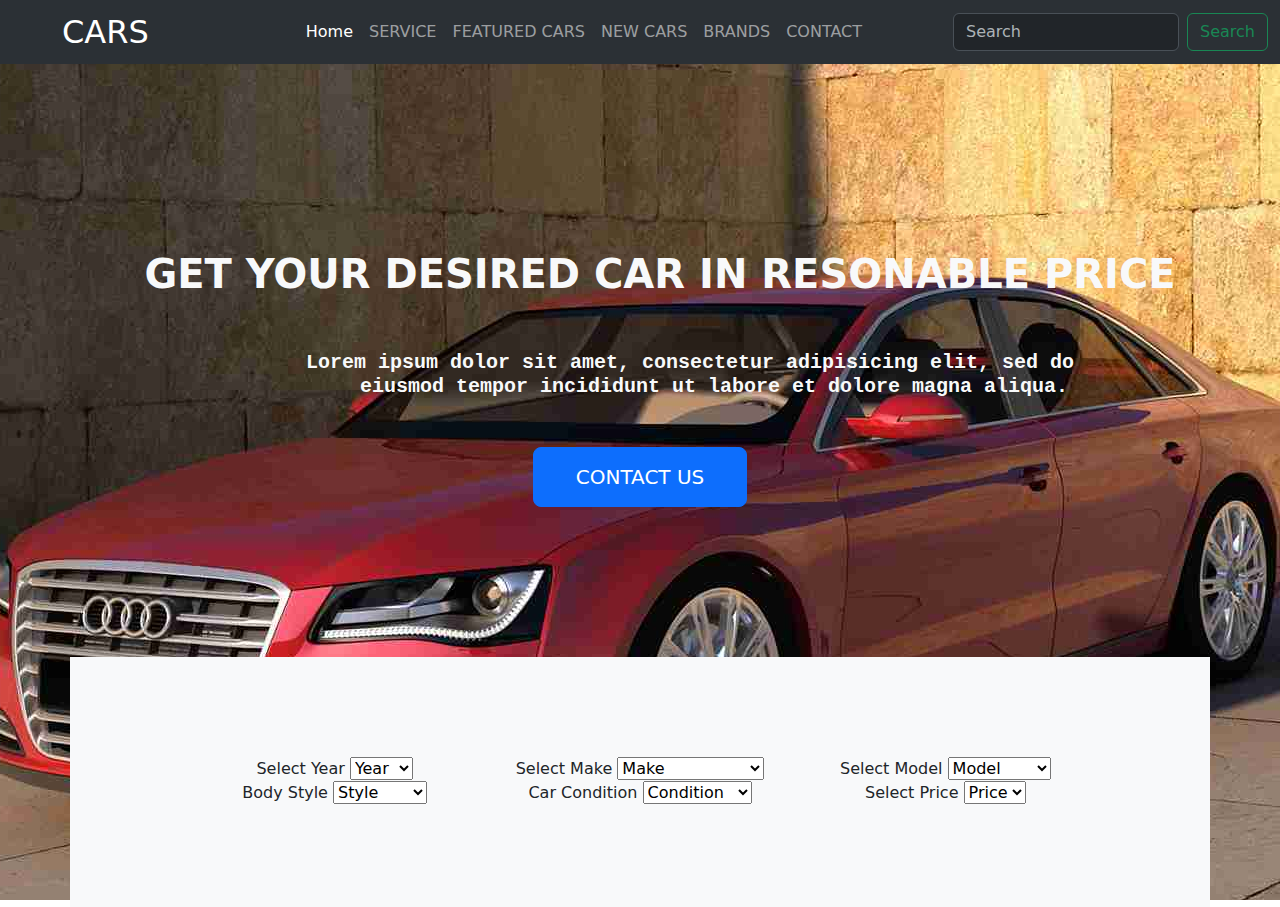
==== indexx.html @ ff6e2c00 "add bootstrap" ====
<!DOCTYPE html>
<html lang="en">

<head>
    <meta charset="UTF-8">
    <meta name="viewport" content="width=device-width, initial-scale=1.0">
    <title>cars</title>
    <link rel="stylesheet" href="https://cdn.jsdelivr.net/npm/bootstrap@5.3.3/dist/css/bootstrap.min.css">
</head>

<body style="position: relative;">

    <nav class="navbar navbar-expand-lg fixed-top bg-body-tertiary " data-bs-theme="dark">
        <div class="container-fluid">
            <a class="navbar-brand" href="#" style="font-size: 2rem;padding: 0 50px;">CARS</a>
            <button class="navbar-toggler" type="button" data-bs-toggle="collapse" data-bs-target="#navbarScroll"
                aria-controls="navbarScroll" aria-expanded="false" aria-label="Toggle navigation">
                <span class="navbar-toggler-icon"></span>
            </button>
            <div class="collapse navbar-collapse" id="navbarScroll">
                <ul class="navbar-nav me-auto my-2 my-lg-0 navbar-nav-scroll"
                    style="--bs-scroll-height: 100px; margin:auto;">
                    <li class="nav-item ">
                        <a class="nav-link active" aria-current="page" href="#">Home</a>
                    </li>
                    <li class="nav-item">
                        <a class="nav-link" href="#">SERVICE</a>

                    <li class="nav-item">
                        <a class="nav-link " aria-disabled="true">FEATURED CARS</a>
                    </li>
                    <li class="nav-item">
                        <a class="nav-link " aria-disabled="true">NEW CARS</a>
                    </li>
                    <li class="nav-item">
                        <a class="nav-link " aria-disabled="true">BRANDS</a>
                    </li>
                    <li class="nav-item">
                        <a class="nav-link " aria-disabled="true">CONTACT</a>
                    </li>
                </ul>
                <form class="d-flex" role="search">
                    <input class="form-control me-2" type="search" placeholder="Search" aria-label="Search">
                    <button class="btn btn-outline-success" type="submit">Search</button>
                </form>
            </div>
        </div>
    </nav>
    </nav>

    <div class="section">
        <!-- <div><img src="images/welcome-hero/welcome-banner.jpg" class="img-fluid" alt="..."> -->
        <div style="background-image: url(images/welcome-hero/welcome-banner.jpg);
            height: 100vh;
            background-position: center;">
            <h1 class="text-center text-light"
                style="padding-top: 250px;padding-left: 40px ;font-weight: 700;text-transform: uppercase;">get your
                desired
                car in resonable price </h1>
            <pre> <h5 class="text-center text-light" style="font-size: 18 px;padding-right: 80px;font-weight: bold;">
                Lorem ipsum dolor sit amet, consectetur adipisicing elit, sed do 
                   eiusmod tempor incididunt ut labore et dolore magna aliqua.
                        </h5></pre>
            <div class="d-grid gap-2 col-2 mx-auto ">
                <button class="btn btn-primary btn-lg" style="height: 60px;" type="button">CONTACT US</button>
            </div>

            <section>
                <div class="container bg-body-tertiary" style="height: 250px;margin-top: 150px;text-align: center;">
                    <form>

                        <div style="padding: 100px;display: block;">
                            <div class="container text-center">
                                <div class="row">
                                    <div class="col">
                                        <label>Select Year</label>
                                        <select>
                                            <option>Year</option>
                                            <option>2023</option>
                                            <option>2024</option>
                                            <option>2025</option>
                                        </select>
                                    </div>
                                    <div class="col">

                                        <label>Select Make</label>
                                        <select>
                                            <option>Make</option>
                                            <option>Toyota</option>
                                            <option>Holden</option>
                                            <option>Maecedes-Benz</option>
                                        </select>
                                    </div>

                                    <div class="col">

                                        <label>Select Model</label>
                                        <select>
                                            <option>Model</option>
                                            <option>Kia-Rio</option>
                                            <option>Mitsubishi</option>
                                            <option>Ford</option>
                                        </select>
                                    </div>
                                </div>


                                <div class="row">
                                    <div class="col">
                                        <label>Body Style</label>
                                        <select>
                                            <option>Style</option>
                                            <option>Sedan</option>
                                            <option>Van</option>
                                            <option>Roadster</option>
                                        </select>
                                    </div>

                                    <div class="col">
                                        <label>Car Condition</label>
                                        <select>
                                            <option>Condition</option>
                                            <option>Something</option>
                                            <option>Something</option>
                                            <option>Something</option>
                                        </select>
                                    </div>


                                    <div class="col">
                                        <label>Select Price</label>
                                        <select>
                                            <option>Price</option>
                                            <option>0$</option>
                                            <option>0$</option>
                                            <option>0$</option>
                                        </select>
                                    </div>
                                </div>
                    </form>
            </section>

        </div>


</body>

</html>
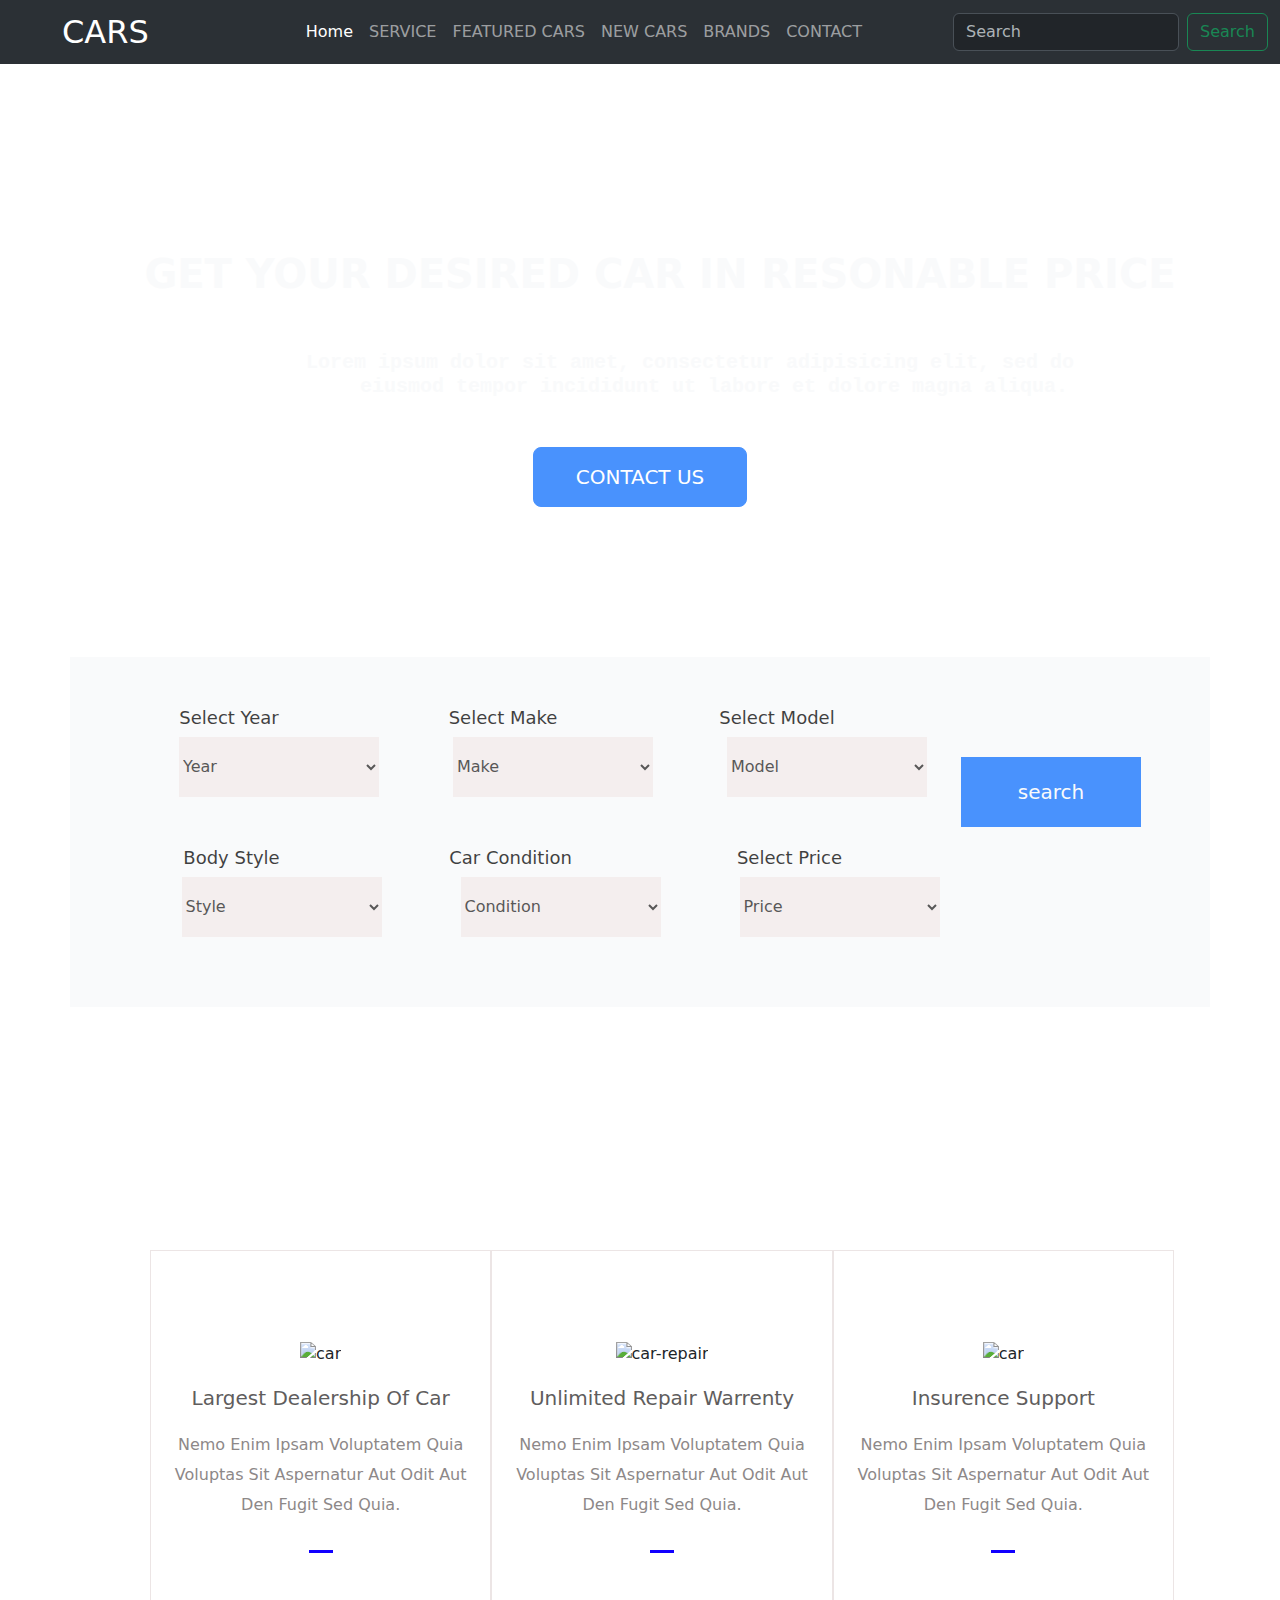
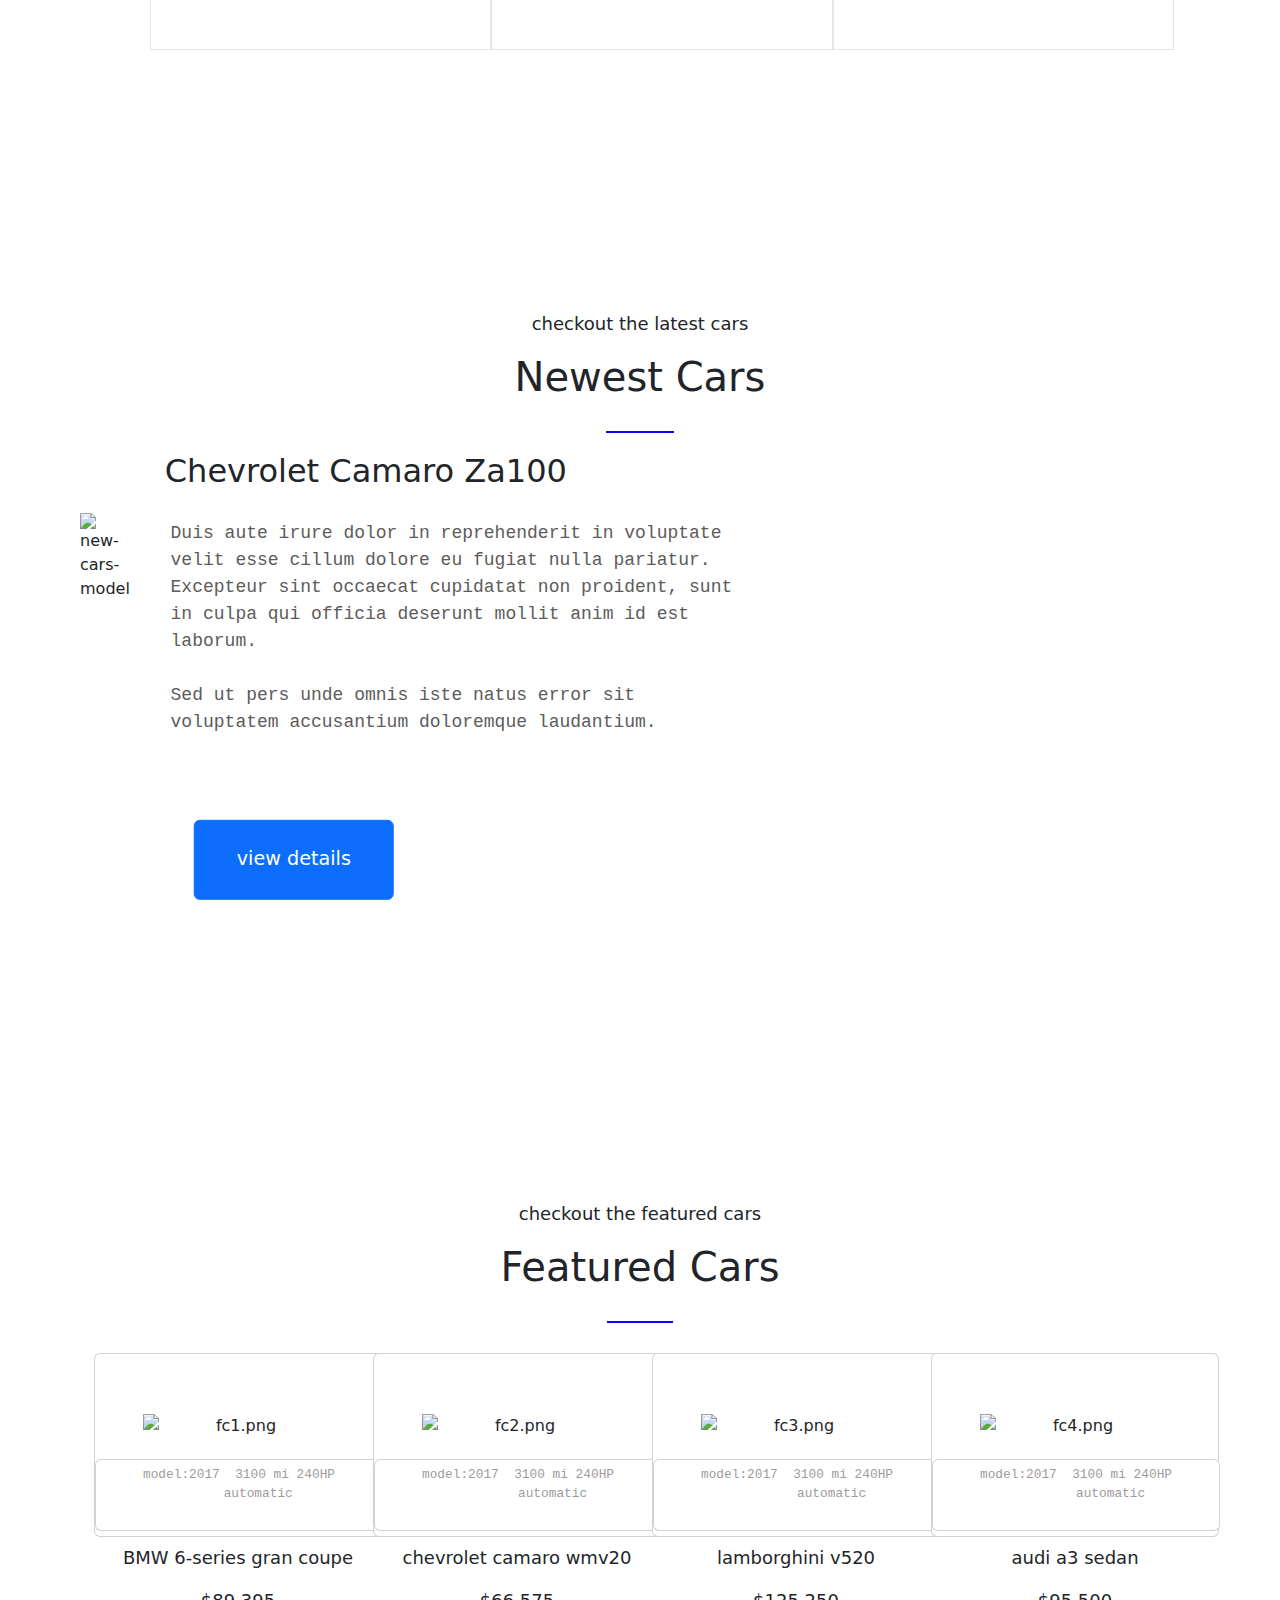
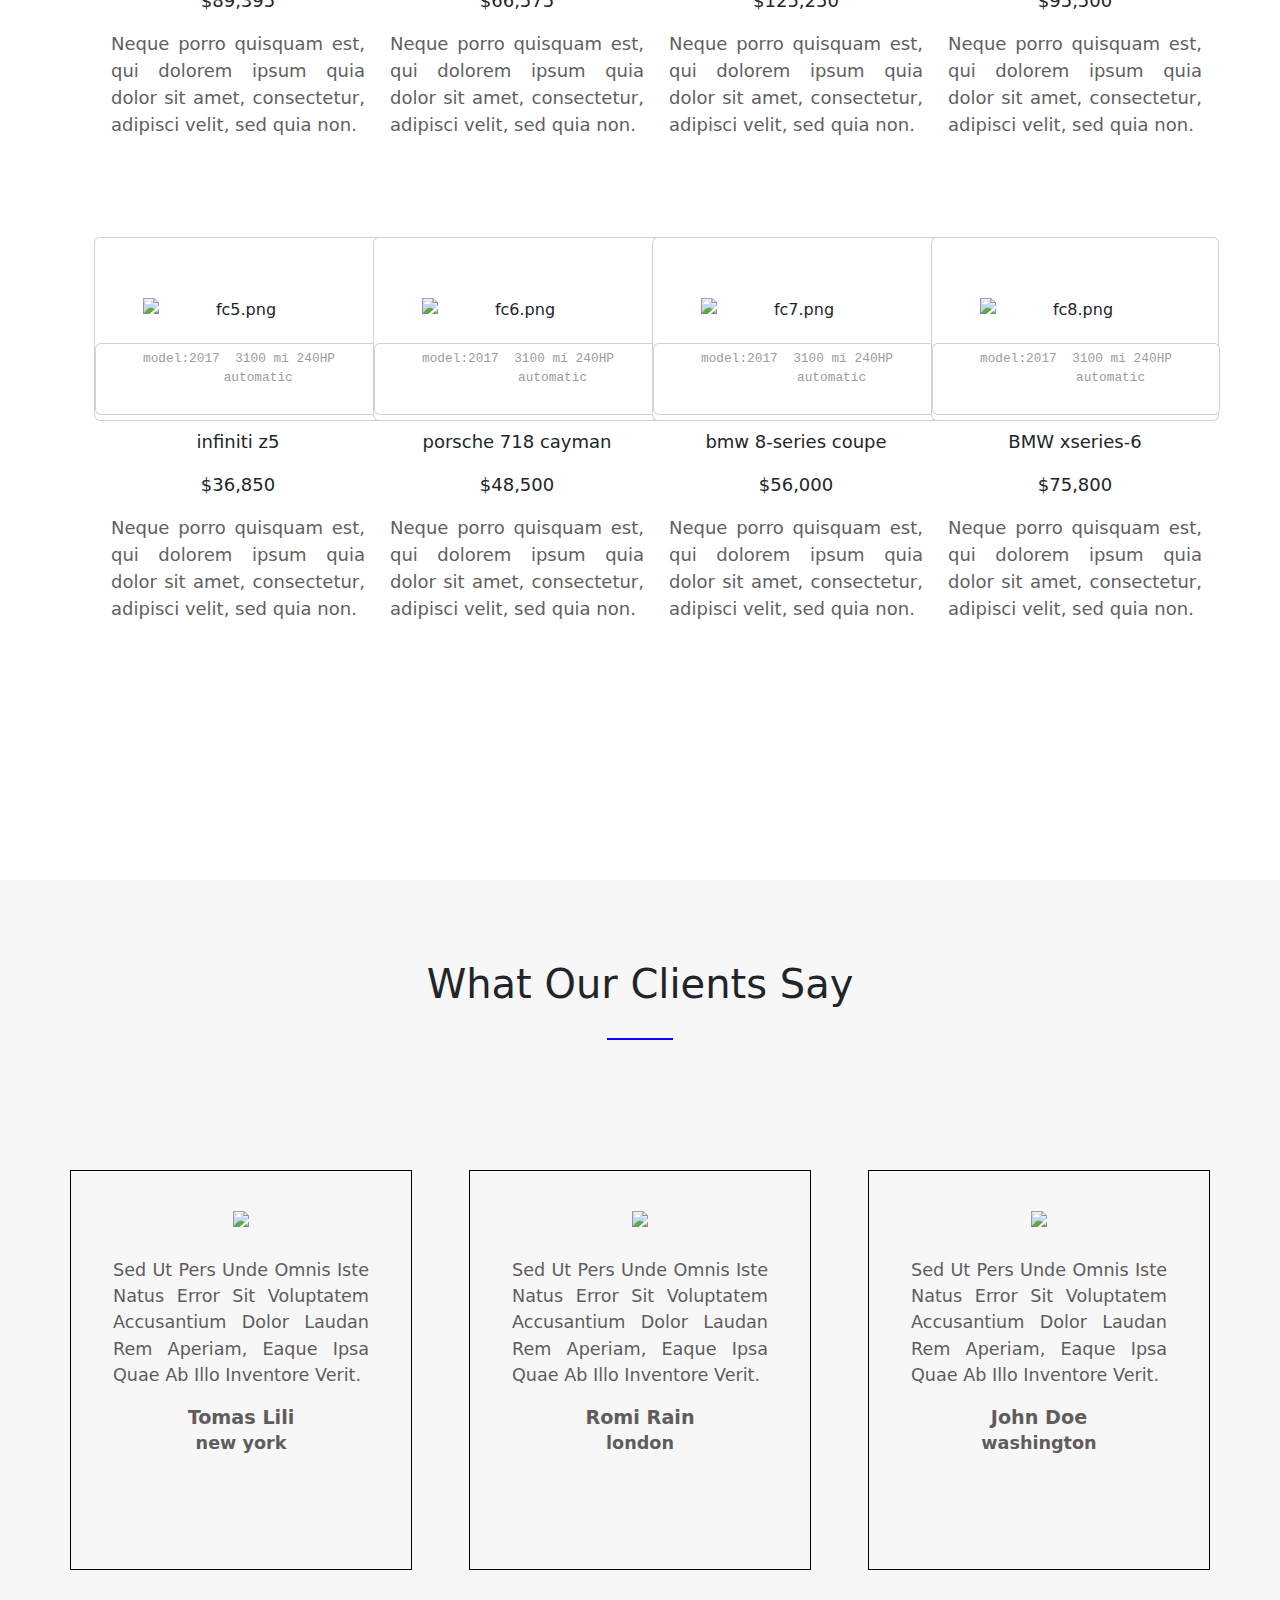
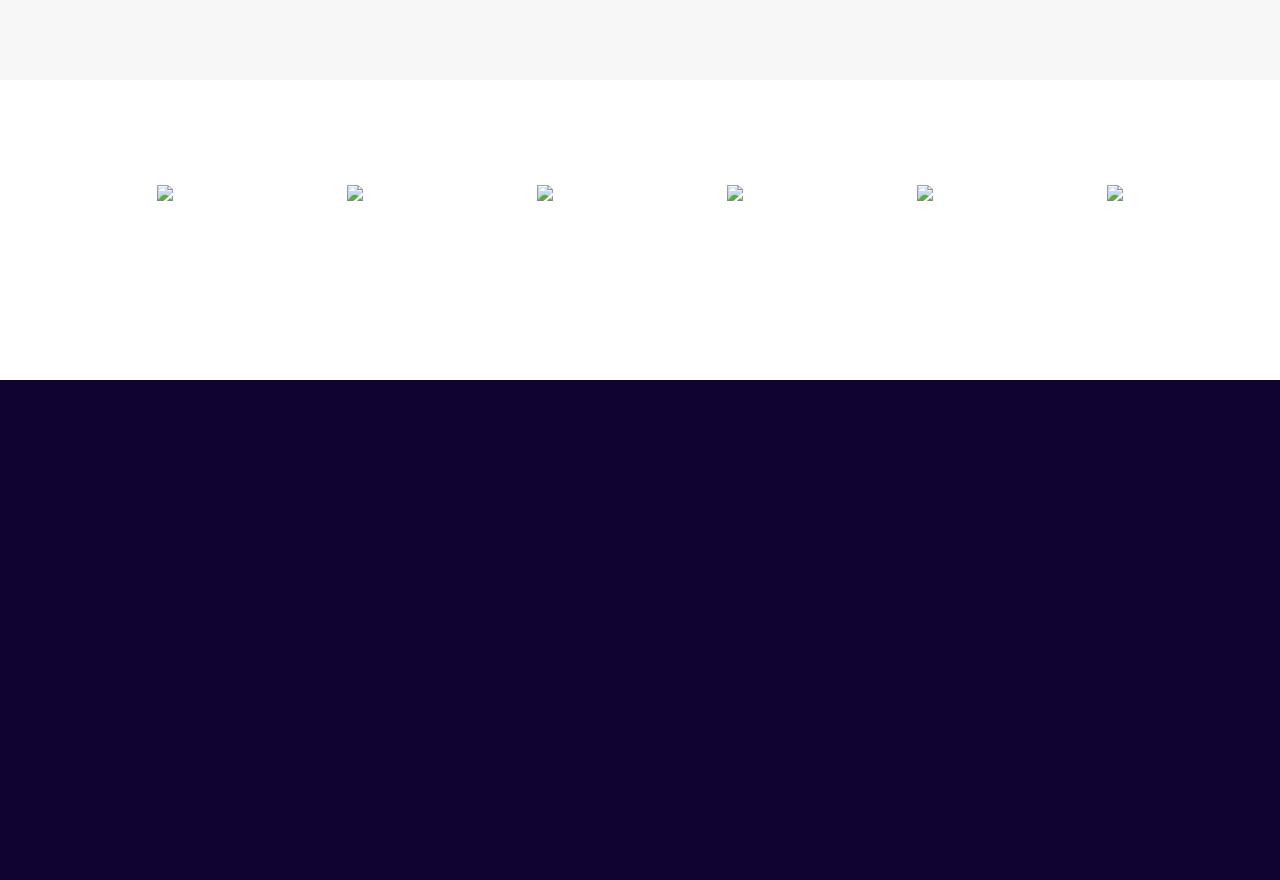
==== commit b9276d3f: "update css" ====
--- a/indexx.html
+++ b/indexx.html
@@ -6,6 +6,7 @@
     <meta name="viewport" content="width=device-width, initial-scale=1.0">
     <title>cars</title>
     <link rel="stylesheet" href="https://cdn.jsdelivr.net/npm/bootstrap@5.3.3/dist/css/bootstrap.min.css">
+    <link rel="stylesheet" href="style.css">
 </head>
 
 <body style="position: relative;">
@@ -50,7 +51,7 @@
 
     <div class="section">
         <!-- <div><img src="images/welcome-hero/welcome-banner.jpg" class="img-fluid" alt="..."> -->
-        <div style="background-image: url(images/welcome-hero/welcome-banner.jpg);
+        <div class="  opacity-75" style="background-image: url(images/welcome-hero/welcome-banner.jpg);
             height: 100vh;
             background-position: center;">
             <h1 class="text-center text-light"
@@ -66,14 +67,14 @@
             </div>
 
             <section>
-                <div class="container bg-body-tertiary" style="height: 250px;margin-top: 150px;text-align: center;">
+                <div class="container bg-body-tertiary" style="height: 350px;margin-top: 150px;text-align: center;">
                     <form>
 
-                        <div style="padding: 100px;display: block;">
-                            <div class="container text-center">
+                        <div style="padding: 40px 10px;">
+                            <div class="container text-center ">
                                 <div class="row">
-                                    <div class="col">
-                                        <label>Select Year</label>
+                                    <div class="col homecol">
+                                        <h4 class="homeh4">Select Year</h4>
                                         <select>
                                             <option>Year</option>
                                             <option>2023</option>
@@ -81,9 +82,9 @@
                                             <option>2025</option>
                                         </select>
                                     </div>
-                                    <div class="col">
-
-                                        <label>Select Make</label>
+                                    <div class="col homecol">
+
+                                        <h4 class="homeh4">Select Make</h4>
                                         <select>
                                             <option>Make</option>
                                             <option>Toyota</option>
@@ -92,9 +93,9 @@
                                         </select>
                                     </div>
 
-                                    <div class="col">
-
-                                        <label>Select Model</label>
+                                    <div class="col homecol">
+
+                                        <h4 class="homeh4">Select Model</h4>
                                         <select>
                                             <option>Model</option>
                                             <option>Kia-Rio</option>
@@ -102,12 +103,19 @@
                                             <option>Ford</option>
                                         </select>
                                     </div>
+                                    <div class="col homecol">
+                                        <button class="welcome-btn model-search-btn bg-primary text-light"
+                                            onclick="window.location.href='#'"
+                                            style="height: 70px;width: 180px;font-size: 20px;border: 0;margin-top: 50px;">
+                                            search
+                                        </button>
+                                    </div>
                                 </div>
 
 
                                 <div class="row">
-                                    <div class="col">
-                                        <label>Body Style</label>
+                                    <div class="col homecol">
+                                        <h4 class="homeh4">Body Style</h4>
                                         <select>
                                             <option>Style</option>
                                             <option>Sedan</option>
@@ -116,8 +124,8 @@
                                         </select>
                                     </div>
 
-                                    <div class="col">
-                                        <label>Car Condition</label>
+                                    <div class="col homecol">
+                                        <h4 class="homeh4">Car Condition</h4>
                                         <select>
                                             <option>Condition</option>
                                             <option>Something</option>
@@ -127,8 +135,8 @@
                                     </div>
 
 
-                                    <div class="col">
-                                        <label>Select Price</label>
+                                    <div class="col homecol">
+                                        <h4 class="homeh4">Select Price</h4>
                                         <select>
                                             <option>Price</option>
                                             <option>0$</option>
@@ -136,13 +144,345 @@
                                             <option>0$</option>
                                         </select>
                                     </div>
+                                    <div class="col"></div>
                                 </div>
                     </form>
             </section>
 
         </div>
 
+        <section class=" containersevice">
+            <form class="service">
+
+                <div class="part1">
+                    <img src="https://cdn-icons-png.flaticon.com/512/846/846296.png" alt="car" width="60px" />
+                    <h3 class="service-h3">largest dealership of Car</h3>
+                    <h4 class="service-h4">
+                        Nemo enim ipsam voluptatem quia voluptas sit aspernatur aut odit aut den fugit sed quia.
+                    </h4>
+
+                    <span class="br"> </span>
+                </div>
+
+
+                <div class="part1">
+                    <img src="https://cdn-icons-png.flaticon.com/512/4634/4634590.png" alt="car-repair" width="60px" />
+                    <h3 class="service-h3">unlimited repair warrenty</h3>
+                    <h4 class="service-h4">
+                        Nemo enim ipsam voluptatem quia voluptas sit aspernatur aut odit aut den fugit sed quia.
+                    </h4>
+                    <span class="br"> </span>
+                </div>
+
+                <div class="part1">
+                    <img src="   https://cdn-icons-png.flaticon.com/512/9819/9819060.png" alt="car" width="60px" />
+                    <h3 class="service-h3">insurence support</h3>
+                    <h4 class="service-h4">
+                        Nemo enim ipsam voluptatem quia voluptas sit aspernatur aut odit aut den fugit sed quia.
+                    </h4>
+                    <span class="br"> </span>
+                </div>
+            </form>
+        </section>
+
+        <section class=" container containerfeatured">
+            <div class="headfeatured">
+                <p>checkout the latest cars</p>
+                <h2>newest cars</h2>
+                <span class="br2"></span>
+            </div>
+            <div class="featured">
+                <div class="image">
+                    <img src="images/new-cars-model/ncm1.png" alt="new-cars-model">
+                </div>
+                <div class="text">
+                    <h2>chevrolet camaro za100</h2>
+                    <pre>
+                    Duis aute irure dolor in reprehenderit in voluptate 
+                    velit esse cillum dolore eu fugiat nulla pariatur.
+                    Excepteur sint occaecat cupidatat non proident, sunt
+                    in culpa qui officia deserunt mollit anim id est 
+                    laborum. 
+
+                    Sed ut pers unde omnis iste natus error sit 
+                    voluptatem accusantium doloremque laudantium. 
+											
+                    </pre>
+
+                    <button class="btn btn-primary"> view details</button>
+                </div>
+            </div>
+            <!-- <a href="#">ferrari 488 superfast</a> -->
+
+            <!-- Duis aute irure dolor in reprehenderit in voluptate velit esse cillum dolore eu fugiat nulla pariatur. Excepteur sint occaecat cupidatat non proident, sunt in culpa qui officia deserunt mollit anim id est laborum.  -->
+        </section>
+
+        <section class=" container containerfeaturedcars">
+            <div class="headfeatured">
+                <p>checkout the featured cars
+                </p>
+                <h2>featured cars</h2>
+                <span class="br2"></span>
+
+                <div class=" container  text-center ">
+
+                    <div class="row">
+                        <div class="col-3">
+                            <div class="card card-total" style="width: 18rem;height: 11.5rem;">
+                                <img src="images/featured-cars/fc1.png" class="card-img-top" alt="fc1.png"
+                                    style="width: 70%;margin: auto;padding-top: 60px;">
+                                <div class="card-body">
+
+                                    <pre class="card-title card" style="width: 18rem;height:4.5rem;">model:2017  3100 mi 240HP
+     automatic
+                        </pre>
+
+                                    <p class="card-text">BMW 6-series gran coupe</p>
+                                    <p> $89,395 </p>
+                                    <p class="para"> Neque porro quisquam est, qui dolorem ipsum quia dolor sit amet,
+                                        consectetur,
+                                        adipisci velit,
+                                        sed quia non.</p>
+
+                                </div>
+                            </div>
+                        </div>
+                        <div class="col-3">
+                            <div class="card card-total" style="width: 18rem;height: 11.5rem;">
+                                <img src="images/featured-cars/fc2.png" class="card-img-top" alt="fc2.png"
+                                    style="width: 70%;margin: auto;padding-top: 60px;">
+                                <div class="card-body">
+
+                                    <pre class="card-title card" style="width: 18rem;height:4.5rem;">model:2017  3100 mi 240HP
+         automatic
+                            </pre>
+
+                                    <p class="card-text">chevrolet camaro wmv20 </p>
+                                    <p> $66,575 </p>
+                                    <p class="para"> Neque porro quisquam est, qui dolorem ipsum quia dolor sit amet,
+                                        consectetur,
+                                        adipisci velit,
+                                        sed quia non.</p>
+
+                                </div>
+                            </div>
+
+                        </div>
+                        <div class="col-3">
+                            <div class="card card-total" style="width: 18rem;height: 11.5rem;">
+                                <img src="images/featured-cars/fc3.png" class="card-img-top" alt="fc3.png"
+                                    style="width: 70%;margin: auto;padding-top: 60px;">
+                                <div class="card-body">
+
+                                    <pre class="card-title card" style="width: 18rem;height:4.5rem;">model:2017  3100 mi 240HP
+         automatic
+                            </pre>
+
+                                    <p class="card-text">lamborghini v520</p>
+                                    <p> $125,250 </p>
+                                    <p class="para"> Neque porro quisquam est, qui dolorem ipsum quia dolor sit amet,
+                                        consectetur,
+                                        adipisci velit,
+                                        sed quia non.</p>
+
+                                </div>
+                            </div>
+
+                        </div>
+                        <div class="col-3">
+                            <div class="card card-total" style="width: 18rem;height: 11.5rem;">
+                                <img src="images/featured-cars/fc4.png" class="card-img-top" alt="fc4.png"
+                                    style="width: 70%;margin: auto;padding-top: 60px;">
+                                <div class="card-body">
+
+                                    <pre class="card-title card" style="width: 18rem;height:4.5rem;">model:2017  3100 mi 240HP
+         automatic
+                            </pre>
+
+                                    <p class="card-text">audi a3 sedan</p>
+                                    <p>$95,500 </p>
+                                    <p class="para"> Neque porro quisquam est, qui dolorem ipsum quia dolor sit amet,
+                                        consectetur,
+                                        adipisci velit,
+                                        sed quia non.</p>
+
+                                </div>
+                            </div>
+
+                        </div>
+                    </div>
+                </div class=" container  text-center ">
+                <div class="row bottom">
+                    <div class="col-3">
+                        <div class="card card-total" style="width: 18rem;height: 11.5rem;">
+                            <img src="images/featured-cars/fc5.png" class="card-img-top" alt="fc5.png"
+                                style="width: 70%;margin: auto;padding-top: 60px;">
+                            <div class="card-body">
+
+                                <pre class="card-title card" style="width: 18rem;height:4.5rem;">model:2017  3100 mi 240HP
+     automatic
+                        </pre>
+
+                                <p class="card-text">infiniti z5</p>
+                                <p> $36,850 </p>
+                                <p class="para"> Neque porro quisquam est, qui dolorem ipsum quia dolor sit amet,
+                                    consectetur,
+                                    adipisci velit,
+                                    sed quia non.</p>
+
+                            </div>
+                        </div>
+                    </div>
+                    <div class="col-3">
+                        <div class="card card-total" style="width: 18rem;height: 11.5rem;">
+                            <img src="images/featured-cars/fc6.png" class="card-img-top" alt="fc6.png"
+                                style="width: 70%;margin: auto;padding-top: 60px;">
+                            <div class="card-body">
+
+                                <pre class="card-title card" style="width: 18rem;height:4.5rem;">model:2017  3100 mi 240HP
+         automatic
+                            </pre>
+
+                                <p class="card-text">porsche 718 cayman</p>
+                                <p>$48,500 </p>
+                                <p class="para"> Neque porro quisquam est, qui dolorem ipsum quia dolor sit amet,
+                                    consectetur,
+                                    adipisci velit,
+                                    sed quia non.</p>
+
+                            </div>
+                        </div>
+
+                    </div>
+                    <div class="col-3">
+                        <div class="card card-total" style="width: 18rem;height: 11.5rem;">
+                            <img src="images/featured-cars/fc7.png" class="card-img-top" alt="fc7.png"
+                                style="width: 70%;margin: auto;padding-top: 60px;">
+                            <div class="card-body">
+
+                                <pre class="card-title card" style="width: 18rem;height:4.5rem;">model:2017  3100 mi 240HP
+         automatic
+                            </pre>
+
+                                <p class="card-text">bmw 8-series coupe</p>
+                                <p> $56,000 </p>
+                                <p class="para"> Neque porro quisquam est, qui dolorem ipsum quia dolor sit amet,
+                                    consectetur,
+                                    adipisci velit,
+                                    sed quia non.</p>
+
+                            </div>
+                        </div>
+
+                    </div>
+                    <div class="col-3">
+                        <div class="card card-total" style="width: 18rem;height: 11.5rem;">
+                            <img src="images/featured-cars/fc8.png" class="card-img-top" alt="fc8.png"
+                                style="width: 70%;margin: auto;padding-top: 60px;">
+                            <div class="card-body">
+
+                                <pre class="card-title card" style="width: 18rem;height:4.5rem;">model:2017  3100 mi 240HP
+         automatic
+                            </pre>
+
+                                <p class="card-text">BMW xseries-6</p>
+                                <p> $75,800 </p>
+                                <p class="para"> Neque porro quisquam est, qui dolorem ipsum quia dolor sit amet,
+                                    consectetur,
+                                    adipisci velit,
+                                    sed quia non.</p>
+
+                            </div>
+                        </div>
+
+                    </div>
+                </div>
+
+        </section>
+
+        <section class="client">
+            <div class="container clientsay">
+                <h2>what our clients say</h2>
+                <span class="br2"></span>
+            </div>
+            <div class="container text-center">
+                <div class="row rowclint">
+                    <div class=" col-4  cardclint">
+                        <img src="images/clients/c1.png">
+                        <p>
+                            Sed ut pers unde omnis iste natus error sit voluptatem accusantium dolor laudan rem aperiam,
+                            eaque ipsa quae ab illo inventore verit.
+                        </p>
+                        <a href="#">tomas lili</a>
+                        <h4>new york</h4>
+                    </div>
+                    <div class=" col-4 cardclint">
+                        <img src="images/clients/c2.png">
+                        <p>
+                            Sed ut pers unde omnis iste natus error sit voluptatem accusantium dolor laudan rem aperiam,
+                            eaque ipsa quae ab illo inventore verit.
+                        </p>
+                        <a href="#">romi rain</a>
+                        <h4>london</h4>
+                    </div>
+                    <div class=" col-4 cardclint">
+                        <img src="images/clients/c3.png">
+                        <p>
+                            Sed ut pers unde omnis iste natus error sit voluptatem accusantium dolor laudan rem aperiam,
+                            eaque ipsa quae ab illo inventore verit.
+                        </p>
+                        <a href="#">john doe</a>
+                        <h4>washington</h4>
+                    </div>
+                </div>
+            </div>
+
+        </section>
+        <div class="brands">
+            <div class="container text-center ">
+                <div class="row  ">
+                    <div class="col ">
+                        <img src="images/brand/br1.png">
+                    </div>
+                    <div class="col">
+                        <img src="images/brand/br2.png">
+                    </div>
+                    <div class="col ">
+                        <img src="images/brand/br3.png">
+                    </div>
+
+
+                    <div class="col">
+                        <img src="images/brand/br4.png">
+                    </div>
+                    <div class="col">
+                        <img src="images/brand/br5.png">
+                    </div>
+                    <div class="col ">
+                        <img src="images/brand/br6.png">
+
+                    </div>
+                </div>
+            </div>
+        </div>
+        <footer>
+            <div class="foter">
+
+            </div>
+        </footer>
 
 </body>
 
-</html>+</html>
+
+
+
+
+<!-- <a href="#">BMW series-3 wagon</a> -->
+
+<!-- Duis aute irure dolor in reprehenderit in voluptate velit esse cillum dolore eu fugiat nulla pariatur. Excepteur sint occaecat cupidatat non proident, sunt in culpa qui officia deserunt mollit anim id est laborum.  -->
+
+
+
+<!-- Duis aute irure dolor in reprehenderit in voluptate velit esse cillum dolore eu fugiat nulla pariatur. Excepteur sint -->
+<!-- occaecat cupidatat non proident, sunt in culpa qui officia deserunt mollit anim id est laborum. -->--- a/style.css
+++ b/style.css
@@ -0,0 +1,293 @@
+* {
+    padding: 0;
+    margin: 0;
+}
+
+.text {
+    top: 50%;
+    left: 50%;
+    transform: translate(-50%, -50%);
+}
+
+.homeh4 {
+    font-weight: 400px;
+    font-size: 18px;
+    text-transform: capitalize;
+    color: black;
+}
+
+.homecol {
+    margin: 10px;
+
+}
+
+select {
+    border: 0;
+    width: 200px;
+    height: 60px;
+    color: #212020;
+    background-color: #f1e9e9;
+    position: relative;
+    left: 50px;
+
+
+}
+
+.containersevice {
+    width: 80%;
+    height: 300px;
+
+    margin: 350px 150px;
+    text-align: center;
+
+}
+
+.service {
+
+
+    height: 400px;
+
+    display: flex;
+    flex-direction: row;
+    justify-content: space-between;
+
+}
+
+.part1 {
+    border: 0.5px solid rgb(236, 229, 229);
+    width: 350px;
+    padding: 90px 20px;
+}
+
+.part1:hover {
+
+    background-color: rgb(38, 101, 226);
+    color: rgb(255, 255, 255);
+}
+
+.service-h3 {
+    font-weight: 100px;
+
+    margin: 20px 0;
+    font-size: 20px;
+    text-transform: capitalize;
+    color: rgb(96, 93, 93);
+}
+
+
+
+.service-h4 {
+    font-weight: 400px;
+    margin: 20px 0;
+    font-size: 16px;
+    line-height: 30px;
+    text-transform: capitalize;
+    color: rgb(141, 136, 136);
+
+}
+
+.br {
+    display: block;
+    height: 3px;
+    width: 8%;
+
+    background-color: rgb(17, 0, 255);
+    margin: 30px auto;
+}
+
+.containerfeatured {
+
+    padding: 10px;
+    height: 600px;
+
+
+}
+
+.headfeatured {
+    text-align: center;
+
+
+
+}
+
+.headfeatured p {
+    font-size: 18px;
+}
+
+.headfeatured h2 {
+    text-transform: capitalize;
+    font-size: 40px;
+}
+
+.br2 {
+    display: block;
+    height: 1.5px;
+    width: 6%;
+    background-color: rgb(17, 0, 255);
+    margin: 30px auto;
+}
+
+.featured {
+
+
+
+    display: flex;
+
+    flex-direction: row;
+    justify-content: space-around;
+
+}
+
+.featured .image {
+    margin-top: 50px;
+}
+
+.featured .text {
+    padding-left: 50%;
+    padding-top: 30%;
+    text-align: center;
+    margin: 20px;
+
+}
+
+.featured .text pre {
+    font-size: 18px;
+    text-align: left;
+    margin: 30px;
+    color: rgb(93, 91, 91);
+
+
+}
+
+.text h2 {
+    text-transform: capitalize;
+    font-size: 2rem;
+    margin-top: 50px;
+    right: 4rem;
+    position: relative;
+}
+
+.featured .text .btn {
+    height: 80px;
+    width: 200px;
+    font-size: 1.2rem;
+    position: relative;
+    right: 8.5rem;
+}
+
+.containerfeaturedcars {
+    margin-top: 300px;
+    height: 80rem;
+    position: relative;
+
+}
+
+.card-total img{
+    padding: 5px;
+    
+}
+
+.card-title{
+   padding: 5px;
+   
+   left: 0;
+   
+   margin-bottom: 0;
+   color: #a09b9b;
+   font-size: 0.8rem;
+   
+
+   
+   position: absolute;
+}
+
+.card-text{
+    padding-top: 85px;
+    font-size: 1.2rem;
+    
+}
+.para{
+text-align: justify;
+color: #625f5f;
+}
+
+.bottom{
+    
+    margin: 300px 0;
+}
+.client{
+    
+    height: 50rem;
+    background-color: #f8f7f7;
+   
+}
+.clientsay{
+text-align: center;
+text-transform: capitalize;
+padding-top: 80px;
+
+}
+.clientsay h2{
+    font-size: 2.5rem;
+}
+
+.cardclint{
+    
+    width: 30%;
+    height: 400px;
+    border: 1px solid black;
+    text-align: center;
+    padding-top: 40px;
+    margin-bottom: 30px;
+    margin-top: 100px;
+   
+}
+
+
+
+.cardclint img{
+    padding-bottom: 30px;
+}
+
+
+
+.cardclint p{
+    text-transform: capitalize;
+    text-align: justify;
+    padding: 0 30px;
+    font-size: 1.1rem;
+    color: rgb(94, 92, 92);
+}
+
+
+.cardclint a{
+    text-decoration: none;
+    font-size: 1.2rem;
+    text-transform: capitalize;
+    color: rgb(94, 92, 92);
+    font-weight: bold;
+}
+
+
+.cardclint h4{
+    font-size: 1.1rem;
+    font-weight: bold;
+    color: rgb(94, 92, 92);
+}
+.rowclint{
+    
+    display: flex;
+    justify-content: space-between;
+
+}
+
+.brands{
+    
+    
+    height: 300px;
+    padding-top: 100px;
+}
+.foter{
+    height: 500px;
+    background-color: #110331;
+}